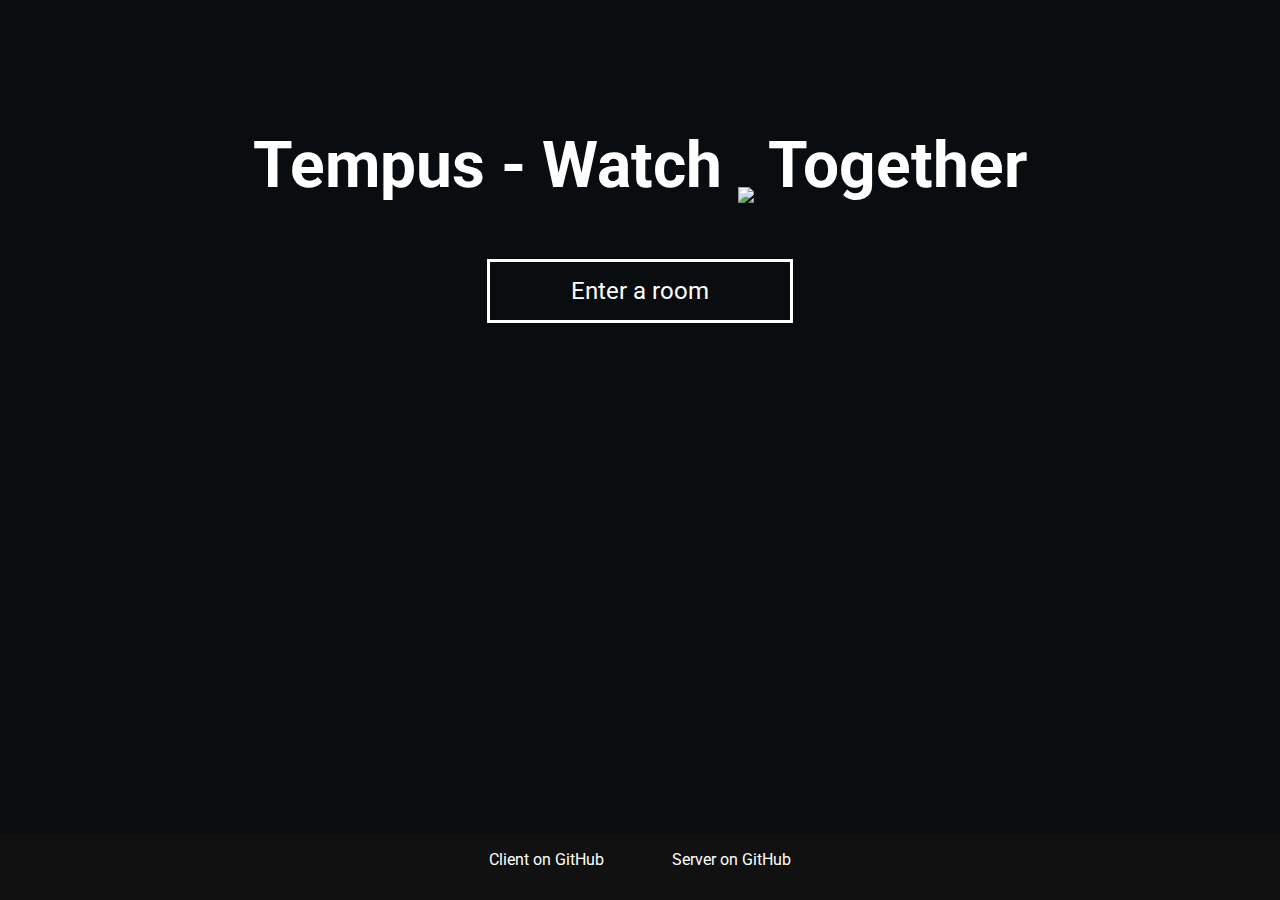
==== index.html @ 24fa20a5 "changed color of progress bar slightly. update git repos links" ====
<!DOCTYPE html>
<html lang="en">

<head>
    <meta charset="UTF-8">
    <meta http-equiv="X-UA-Compatible" content="IE=edge">
    <meta name="viewport" content="width=device-width, initial-scale=1.0">
    <title>Tempus - Homepage</title>
    <link type="text/css" rel="stylesheet" href="styles.css">
    <link href="https://fonts.googleapis.com/css2?family=Roboto:wght@400&display=swap" rel="stylesheet">
</head>

<body>
    <div style="margin: 0 auto; margin-top: 10%; font-size: 2rem; text-align: center;">
        <h1 style="user-select: none;">Tempus - Watch <img src="youtube.png" id="youtube-icon-larger"> Together</h1>
    </div>
    <div class="route-container">
        <button class="route" onclick="showInputfield()">Enter a room</button>
        <br>
        <div id="input-div" style="visibility: hidden;">
            <form onsubmit="attemptTojoinSession(event);" autocomplete="off">
                <input id="session-input" placeholder="Name of the room / ID" style="width: 100%;">
            </form>
        </div>
    </div>
    <footer>
        <a class="footer-link" href="https://github.com/carrosmo/tempus" target="_blank">Client on GitHub</a>
        <a class="footer-link" href="https://github.com/carrosmo/tempus-server" target="_blank">Server on GitHub</a>
    </footer>

    <script src="youtubeapi.js"></script>
    <script src="http://localhost:9731/client-script.js"></script>
</body>

</html>
---- styles.css ----
html
{
  background-color: #0a0d0f;
  min-height: 100%;
  position: relative;
}
body
{
    margin: 0;
  margin-bottom: 50px;
}
footer
{
  width: 100%;
  height: 50px;
  position: absolute;
  left: 0;
  bottom: 0;
  text-align: center;
  font-family: 'Roboto', sans-serif;
  color: white;
  margin: 0 auto;
  background-color: #111111;
  padding-top: 1rem;
}
.footer-link
{
  color: white;
  text-decoration: none;
  margin: 2rem;
  text-align: center;
}
.container
{
  display: flex;
  text-align: left;
  /* flex-wrap: wrap; */
}
.player-container
{
  display: block;
  text-align: center;
  width: 70%;
  max-width: 1280px;
  height: calc(70vw * 0.5625);
  max-height: 720px;
}
.status
{
  width: 10%;
  margin: 0;
  padding: 0;
  margin: 0.5rem;
  position: relative;
}
#player
{
  /* max-height: 768px; */
  width: 100%;
  height: 100%;
  display: flex;
  align-items: center;
  justify-content: center;
  background-color: black;
  margin: 0.5rem;
  margin: 0;
}
#no-video
{
  display: inline;
  vertical-align: middle;
  color: grey;
  user-select: none;
}
.queue-container
{
  display: block;
  margin: 0 auto;
  text-align: center;
  margin-top: 0;
  width: 30%;
  max-width: 500px;
  /* max-width: 1280px; */
  /* margin-right: 0.5rem; */
  padding-left: 1rem;
  padding-right: 1rem;
}

input
{
  width: 100%;
  padding: 12px 20px;
  margin: 8px 0;
  display: inline-block;
  border: 1px solid #ccc;
  border-radius: 4px;
  box-sizing: border-box;
  font-family: 'Roboto', sans-serif;
  font-weight: 800;
  outline: none;
  height: 40px;
  margin-left: 0;
}
input:hover:not(:focus)
{
  transition: 0.1s;
  opacity: 0.9;
}
input:focus
{
  box-shadow: 0px 0px 0px 3px rgb(250, 0, 0);
  outline-width: 3px;
}
#room
{
  max-width: 350px;
  display: inline-block;
  vertical-align: middle;
}
#queue 
{
    width: 100%;
}
.video
{
    position: relative;
  padding: 12px 20px;
  /* outline: 4px solid rgb(19, 19, 19); */
  border-radius: 4px;
  box-sizing: border-box;
  font-family: 'Roboto', sans-serif;
  text-align: left;
  text-overflow: ellipsis;
  background-color: #252525;
  color: white;
  height: 100px;
  margin: 0 auto;
  margin-bottom: 16px;
  width: 100%;
  display: flex;
  /* -webkit-box-shadow: 4px 4px 14px 0px rgb(64 24 24 / 72%);
    -moz-box-shadow: 4px 4px 14px 0px rgb(64 24 24 / 72%);
    box-shadow: 4px 4px 14px 0px rgb(64 24 24 / 72%); */
}
img
{
  -webkit-user-drag: none;
}
.video-thumbnail-container
{
    position: relative;
    width: 120px;
    height: calc(120px * 0.5625);
    margin-right: 15px;
    cursor: pointer;
}
.thumbnail
{
    width: 100%;
    height: 100%;
}

.overlay
{
    position: absolute;
    left: 0;
    right: 0;
    top: 0;
    bottom: 0;
    text-align: center;
    display: flex;
    align-items: center;
    justify-content: center;
    opacity: 0;
    user-select: none;
}
.video-text-container {
    width: calc(100% - 180px);
    height: 100%;
    margin-right: 8px;
    display: flex;
    flex-direction: column;
    justify-content: space-between;
}
.queue-title {
    cursor: pointer;
    height: 40px;
  }
.overlay:hover
{
  opacity: 1;
  background-color: rgba(0, 0, 0, 0.75);
}
.video-button-container
{
    display: flex;
    justify-content: space-between;
    align-items: center;
    flex-direction: column;
    height: calc(100% - 10px);
}
.video-button-container.small
{
    display: none;
    flex-direction: row;
    width: 100px;
    height: 25px;
}
.mini-button
{
  width: 40px;
  height: 25px;
  background-color:#d00000;
  color: white;
  padding: 0;
  border: none;
  border-radius: 8px;
  font-size: 18px;
  line-height: 18px;
  user-select: none;
}
#progress-bar {
    width: calc(100% - 32px);
    height: 10px;

    background-color: #ddd;
    position: absolute;

    margin: 0 auto;
    padding: 0;
    border-radius: 4px;
    
    right: 0;
    left: 16px;
    right: 16px;
    bottom: 4px;
  }
  
  #progress {
    width: 0%;
    height: 10px;
    background-color: rgb(250, 0, 0);
    /* background-color: #af4c4c; */
    border-radius: 4px;
  }
  
#queue-info
{
  font-size: 1.25rem;
  text-align: center;
  height: 50px;
}
.mini-button:hover, .mini-button:focus
{
  outline: none;
  user-select: none;
  cursor: pointer;
}
.channel-name
{
  font-style: italic;
  opacity: 0.75;
  overflow: hidden;
    white-space: nowrap;
    text-overflow: ellipsis;
    height: 20px;
    max-width: 200px;
}
.del-video
{
  margin-left: 2px;
  width: 38px;
  height: 107px;
  background-color: white;
  border-radius: 4px;
  user-select: none;
}
.del-video:hover
{
  background-color: rgb(250, 0, 0);
}
h1
{
  color: white;
  font-family: 'Roboto', sans-serif;
}
.nav-bar
{
  margin-left: 2.5rem;
  width: 90%;
  width: calc(100% - 16px - 2rem);
  max-width: 1200px;
}
#title
{
  font-size: 2rem;
  display: inline-block;
  vertical-align: middle;
  margin-right: 4rem;
  user-select: none;
  opacity: 0.9;
}
#title:hover
{
  opacity: 1;
  cursor: pointer;
}
#youtube-icon
{
  width: 40px;
  vertical-align: bottom;
}
#youtube-icon-larger
{
  width: 70px;
  vertical-align: bottom;
}
#invite
{
  background-color: #33333300;
  border: none;
  color: white;
  padding: 15px 32px;
  text-align: center;
  text-decoration: none;
  display: inline-block;
  font-size: 16px;
  margin: 4px 2px;
  cursor: pointer;
  font-family: 'Roboto', sans-serif;
  outline: solid;
}
#invite:hover, .route:hover
{
  transition: 0.1s;
  outline-color: rgb(250, 0, 0);
}

.video-title {
    color: rgb(0, 0, 0);
    float: right;
    font-family: 'Roboto', sans-serif;
}

#watching {
    color: white;
    font-family: 'Roboto', sans-serif;
}

.route-container {
    width: 100%;
    margin: 0 auto;
    text-align: center;
}

.route {
    background-color: #33333300;
    border: none;
    color: white;
    padding: 15px 32px;
    text-align: center;
    text-decoration: none;
    display: inline-block;
    font-size: 24px;
    margin: 4px 2px;
    cursor: pointer;
    font-family: 'Roboto', sans-serif;
    outline: solid;
    margin: 1rem;
    width: 300px;
}

form {
    display: inline-block;
    width: 20%;
}

#snackbar {
    visibility: hidden;
    min-width: 250px;
    background-color: rgb(250, 0, 0);
    color: white;
    text-align: center;
    padding: 1rem;
    position: fixed;
    z-index: 1;
    left: 2.5%;
    bottom: 30px;
    border-radius: 2px;
    font-family: 'Roboto', sans-serif;
}

#snackbar.show {
    visibility: visible;
    -webkit-animation: fadein 0.5s, fadeout 0.5s 2.5s;
    animation: fadein 0.5s, fadeout 0.5s 2.5s;
}

@-webkit-keyframes fadein {
    from {
        bottom: 0;
        opacity: 0;
    }
    to {
        bottom: 30px;
        opacity: 1;
    }
}

@keyframes fadein {
    from {
        bottom: 0;
        opacity: 0;
    }
    to {
        bottom: 30px;
        opacity: 1;
    }
}

@-webkit-keyframes fadeout {
    from {
        bottom: 30px;
        opacity: 1;
    }
    to {
        bottom: 0;
        opacity: 0;
    }
}

@keyframes fadeout {
    from {
        bottom: 30px;
        opacity: 1;
    }
    to {
        bottom: 0;
        opacity: 0;
    }
}

.line-clamp {
    display: -webkit-box;
    -webkit-line-clamp: 2;
    -webkit-box-orient: vertical;  
    overflow: hidden
  }

@media (max-width: 1200px) {
    .thumbnail {
        width: 100px;
        height: calc(100px * 0.5625);
    }

    .video-thumbnail-container
    {
      width: 100px;
      height: calc(100px * 0.5625);
    }

    .video-text-container {
        width: 100%;
        height: calc(100% - 10px);
    }

    .video-button-container {
        display: none;
    }

    .video-button-container.small {
        display: flex;
        flex-direction: row;
    }

    .video {
        height: 125px;
    }
}

@media (max-width: 1000px) {
    #queue 
    {
        width: 100%;
    }
    .container
    {
        flex-wrap: wrap;
    }
    .queue-container
    {
        margin-top: 16px;
        margin-left: 0;
        width: 100%;
        max-width: unset;
    }

  #title-fraction
  {
    display: none;
  }
  #room
  {
    width: 200%;
  }
  #no-video
  {
    font-size: 1.5rem;
  }
  #player
  {
    width: 100%;
  }
  .player-container
  {
    width: 100%;
    height: calc(100vw * 0.5625);
  }

    .video-thumbnail-container {
        width: 100px;
        height: calc(100px * 0.5625);
    }

    .video-text-container {
        width: 100%;
    }

    .video-button-container {
        display: flex;
    }

    .video-button-container.small {
        display: none;
    }

    .video {
        height: 90px;
    }
}


@media (max-width: 450px) {
    .video-thumbnail-container {
        width: 100px;
        height: calc(100px * 0.5625);
    }

    .video-text-container {
        width: 100%;
    }

    .video-button-container {
        display: none;
    }

    .video-button-container.small {
        display: flex;
    }

    .video {
        height: 115px;
    }
}
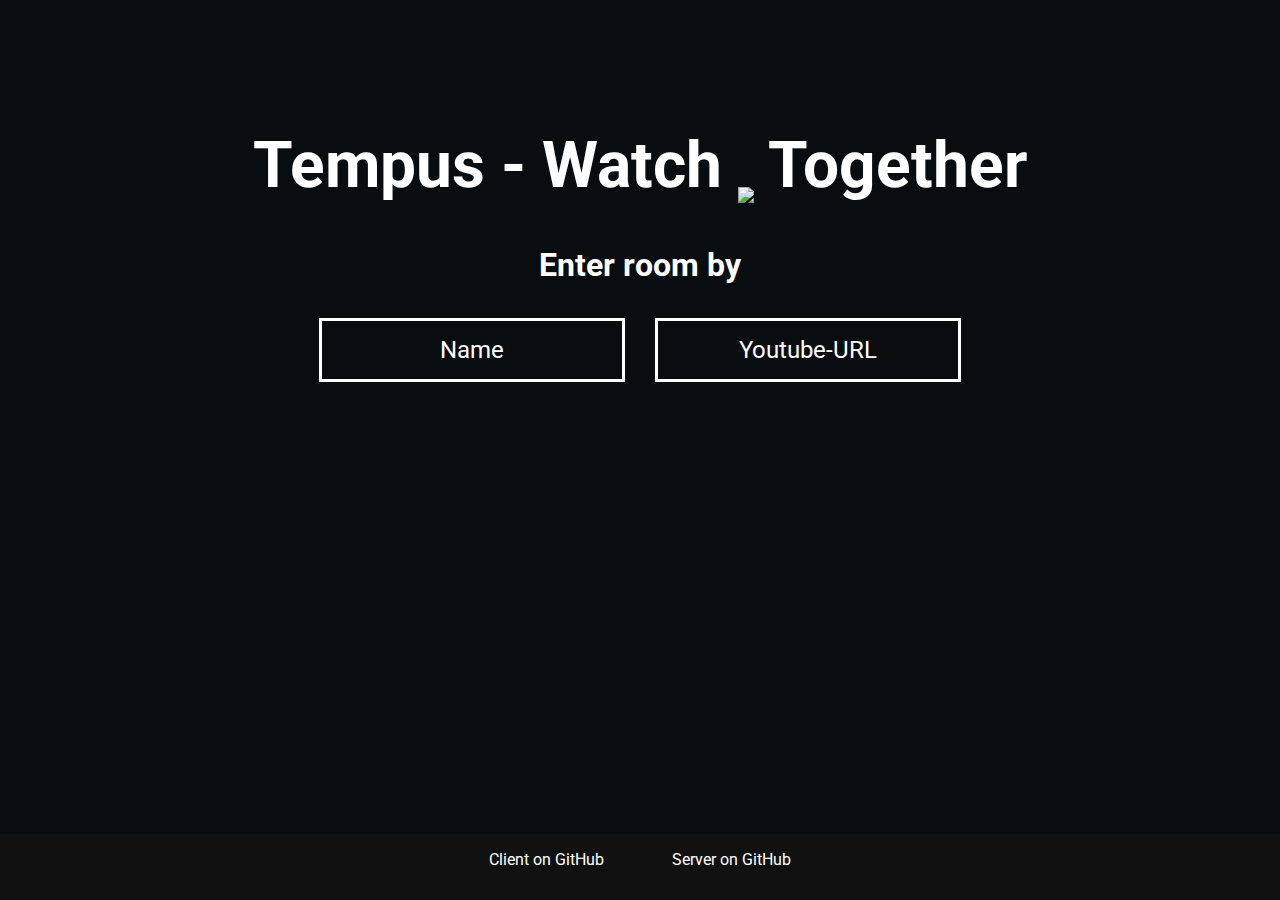
==== commit 2b0d2d05: "Join room by link on startpage. Autofocus on the input" ====
--- a/index.html
+++ b/index.html
@@ -15,11 +15,13 @@
         <h1 style="user-select: none;">Tempus - Watch <img src="youtube.png" id="youtube-icon-larger"> Together</h1>
     </div>
     <div class="route-container">
-        <button class="route" onclick="showInputfield()">Enter a room</button>
+        <h1>Enter room by</h1>
+        <button class="route" onclick="showInputfield('Name of room')">Name</button>
+        <button class="route" onclick="showInputfield('URL of Youtube-video')">Youtube-URL</button>
         <br>
         <div id="input-div" style="visibility: hidden;">
             <form onsubmit="attemptTojoinSession(event);" autocomplete="off">
-                <input id="session-input" placeholder="Name of the room / ID" style="width: 100%;">
+                <input id="session-input" placeholder="" style="width: 100%;">
             </form>
         </div>
     </div>
--- a/styles.css
+++ b/styles.css
@@ -4,9 +4,13 @@
   min-height: 100%;
   position: relative;
 }
+::selection
+{
+  background-color: rgb(250, 0, 0);
+}
 body
 {
-    margin: 0;
+  margin: 0;
   margin-bottom: 50px;
 }
 footer
@@ -516,6 +520,16 @@
     width: 100%;
     height: calc(100vw * 0.5625);
   }
+  .status
+  {
+    bottom: 0px;
+  }
+  .queue-container
+  {
+      margin-left: 0;
+      width: 100%;
+      max-width: unset;
+  }
 
     .video-thumbnail-container {
         width: 100px;
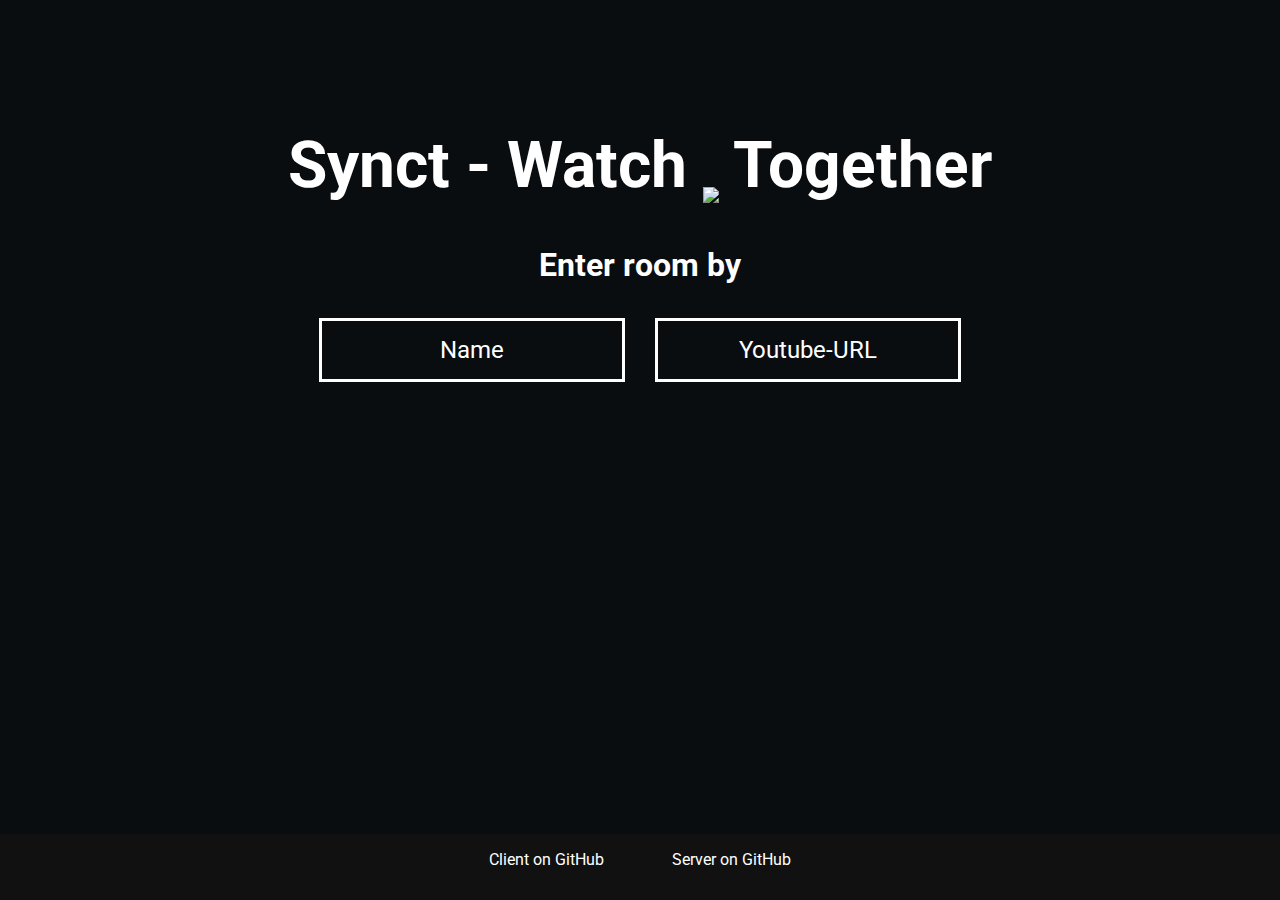
==== commit 180e36ae: "Onhashchange the page now reloads." ====
--- a/index.html
+++ b/index.html
@@ -5,14 +5,14 @@
     <meta charset="UTF-8">
     <meta http-equiv="X-UA-Compatible" content="IE=edge">
     <meta name="viewport" content="width=device-width, initial-scale=1.0">
-    <title>Tempus - Homepage</title>
+    <title>Synct - Homepage</title>
     <link type="text/css" rel="stylesheet" href="styles.css">
     <link href="https://fonts.googleapis.com/css2?family=Roboto:wght@400&display=swap" rel="stylesheet">
 </head>
 
 <body>
     <div style="margin: 0 auto; margin-top: 10%; font-size: 2rem; text-align: center;">
-        <h1 style="user-select: none;">Tempus - Watch <img src="youtube.png" id="youtube-icon-larger"> Together</h1>
+        <h1 style="user-select: none;">Synct - Watch <img src="youtube.png" id="youtube-icon-larger"> Together</h1>
     </div>
     <div class="route-container">
         <h1>Enter room by</h1>
